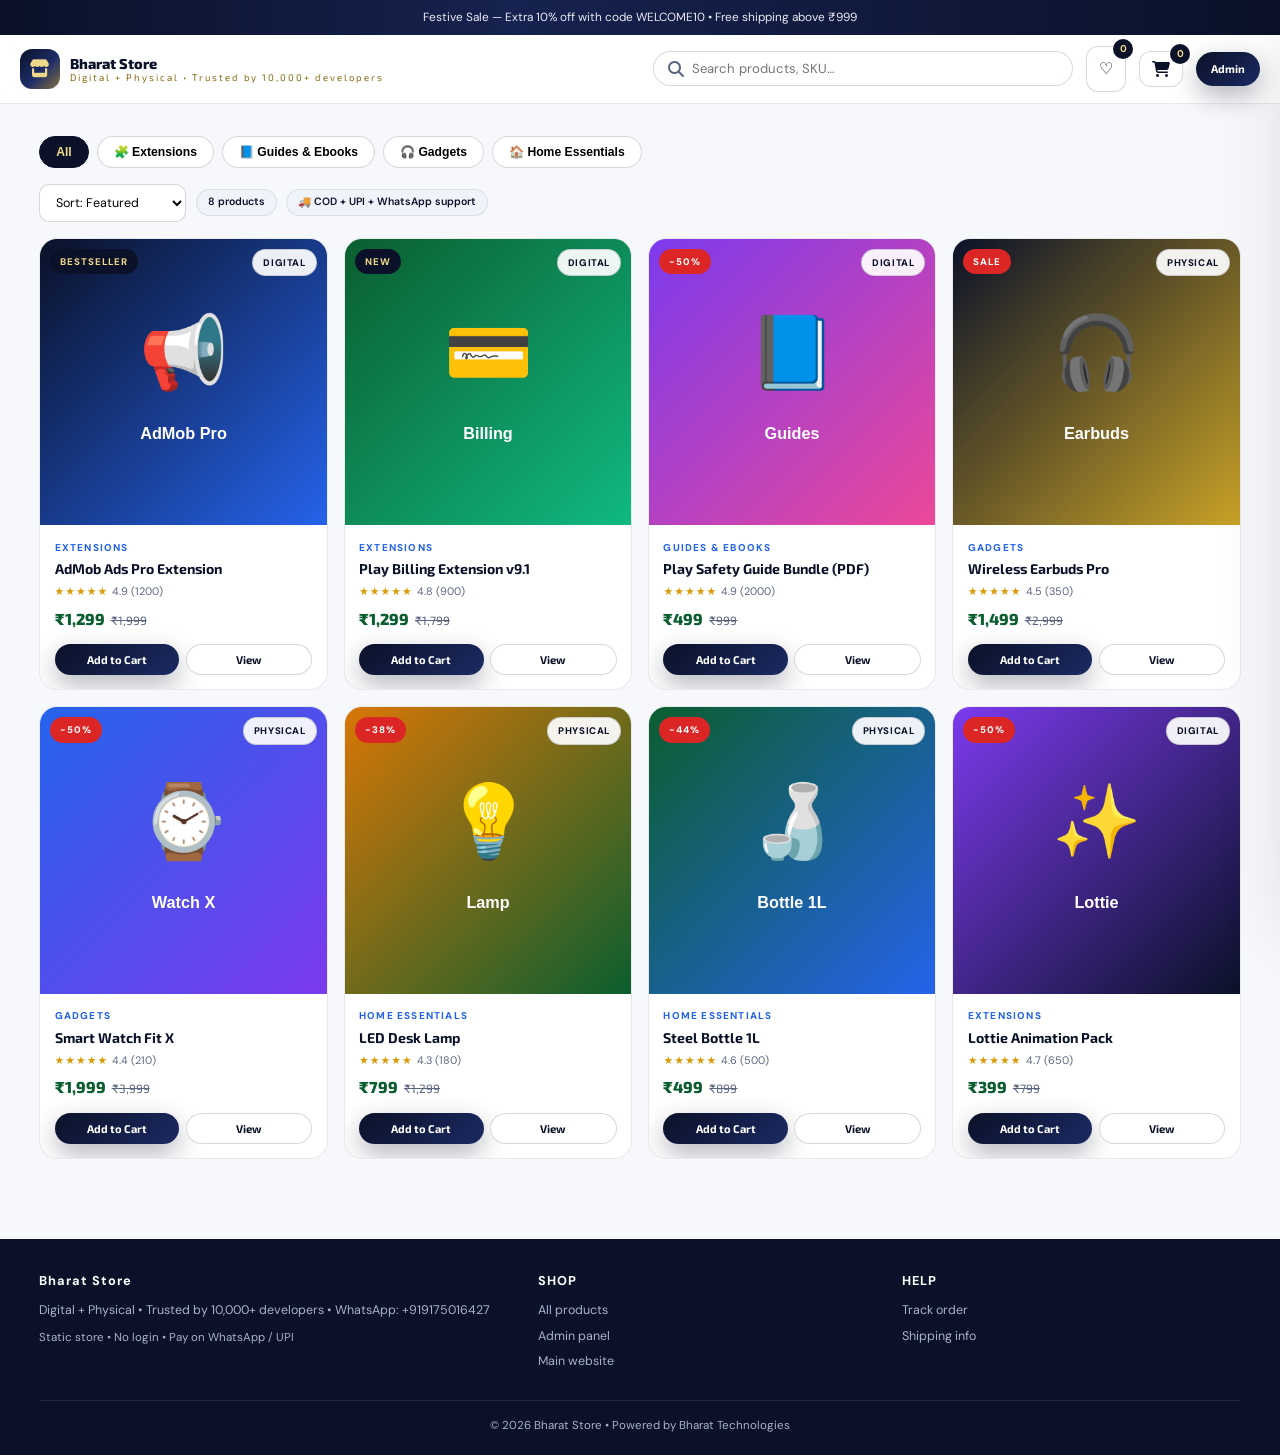
==== index.html @ 06591313 "Add files via upload" ====
<!DOCTYPE html>
<html lang="en">
<head>
<meta charset="UTF-8"><meta name="viewport" content="width=device-width, initial-scale=1.0">
<title>Bharat Store — Online Store</title>
<meta name="description" content="Bharat Store — digital + physical products. Order in 1 tap on WhatsApp.">
<link rel="preconnect" href="https://fonts.googleapis.com">
<link href="https://fonts.googleapis.com/css2?family=Exo+2:wght@600;700;800&family=DM+Sans:wght@400;500;600;700&display=swap" rel="stylesheet">
<link rel="stylesheet" href="https://cdnjs.cloudflare.com/ajax/libs/font-awesome/6.5.1/css/all.min.css">
<link rel="stylesheet" href="store.css">
</head>
<body>
<div class="topbar" id="announce"></div>
<header class="site"><div class="wrap nav">
<a href="onlinestore.html" class="brand"><div class="brand-mark" id="logoBox"><i class="fas fa-store"></i></div><div class="brand-name"><span id="sname">Bharat Store</span><small id="stag">ONLINE STORE</small></div></a>
<div class="search"><i class="fas fa-search" style="color:#5b657f"></i><input id="q" placeholder="Search products, SKU…"></div>
<a class="hbtn" id="wishBtn" title="Wishlist">♡<span class="n" id="wishN">0</span></a>
<a class="hbtn" id="cartBtn" title="Cart"><i class="fas fa-shopping-cart"></i><span class="n" id="cartN">0</span></a>
<a class="btn btn-navy btn-sm" href="admin.html">Admin</a>
</div></header>
<div class="wrap">
<div id="bannerBox"></div>
<section id="shop" class="sec">
<div class="chips" id="chips"></div>
<div class="toolbar"><select id="sort"><option value="featured">Sort: Featured</option><option value="low">Price: Low → High</option><option value="high">Price: High → Low</option><option value="rating">Top rated</option><option value="new">Newest</option></select><span class="pill" id="count"></span><span class="pill">🚚 COD + UPI + WhatsApp support</span></div>
<div class="grid" id="grid"></div>
</section>
</div>
<footer class="site"><div class="wrap"><div class="foot-grid">
<div><h4 id="fname">Bharat Store</h4><p id="ffoot" style="font-size:.78rem"></p><p style="font-size:.72rem;margin-top:.5rem">Static store • No login • Pay on WhatsApp / UPI</p></div>
<div><h4>SHOP</h4><a href="#shop">All products</a><a href="admin.html">Admin panel</a><a href="index.html">Main website</a></div>
<div><h4>HELP</h4><a href="#" onclick="alert('WhatsApp us for tracking, returns & support.');return false">Track order</a><a href="#" onclick="alert('Digital: instant on WhatsApp. Physical: 3-6 days.');return false">Shipping info</a></div>
</div><div style="text-align:center;font-size:.72rem;border-top:1px solid rgba(255,255,255,.1);padding-top:1rem">© <span id="yr"></span> Bharat Store • Powered by Bharat Technologies</div></div></footer>
<div class="overlay" id="ovl"></div>
<aside class="drawer" id="drawer"><div class="dhead"><b style="font-family:var(--font-h)">Your Cart</b><button class="hbtn" id="closeD">✕</button></div>
<div class="ditems" id="citems"></div>
<div class="dfoot"><div class="form" style="margin-bottom:.6rem"><div style="display:grid;grid-template-columns:1fr 1fr;gap:.5rem"><input id="coName" placeholder="Your name *"><input id="coPhone" placeholder="Phone / WhatsApp *"></div><input id="coAddr" style="margin-top:.5rem" placeholder="Full address (needed for physical items)"><input id="coNote" style="margin-top:.5rem" placeholder="Note (optional)"><div style="display:flex;gap:.5rem;margin-top:.5rem"><input id="coupon" placeholder="Coupon code"><button class="btn btn-ghost btn-sm" id="applyCp">Apply</button></div></div><div id="ctotal"></div><button class="btn btn-green" id="checkout" style="width:100%"><i class="fab fa-whatsapp"></i> Checkout on WhatsApp</button></div></aside>
<div class="modal" id="modal"><div class="mbox"><div style="grid-column:1/-1;text-align:right;padding:.6rem .8rem 0"><button class="hbtn" id="mclose">✕</button></div><div id="mbody" style="display:contents"></div></div></div>
<div class="lightbox" id="lightbox"><button class="lb-x" id="lbClose">✕</button><button class="lb-arrow l" id="lbPrev">‹</button><div class="lb-stage" id="lbStage"><img id="lbImg" alt="product image" draggable="false"></div><button class="lb-arrow r" id="lbNext">›</button><div class="lb-bar"><span id="lbCount"></span><span class="lb-tools"><button id="lbMinus" title="Zoom out">−</button><button id="lbPlus" title="Zoom in">+</button><button id="lbReset" title="Reset">⟲</button></span><span class="lb-hint">scroll / pinch to zoom • drag to pan • double-tap to zoom</span></div></div>
<div class="toast" id="toast"></div>
<script src="store-db.js"></script>
<script src="store-front.js"></script>
</body>
</html>
---- store.css ----
/* Bharat Store — shared light theme */
*{margin:0;padding:0;box-sizing:border-box}
:root{--paper:#f7f8fc;--card:#fff;--ink:#0a1128;--muted:#5b657f;--line:rgba(10,17,40,.09);--line2:rgba(10,17,40,.16);--gold:#c9a227;--gold2:#eed88a;--blue:#2563eb;--green:#0b5e2f;--green2:#12934c;--red:#dc2626;--r:18px;--shadow:0 18px 50px rgba(10,17,40,.10);--shadow-lg:0 30px 80px rgba(10,17,40,.16);--font-d:'DM Sans',system-ui,sans-serif;--font-h:'Exo 2',system-ui,sans-serif}
html{scroll-behavior:smooth}body{font-family:var(--font-d);background:var(--paper);color:var(--ink);line-height:1.6;-webkit-font-smoothing:antialiased}
img{max-width:100%;display:block}.wrap{max-width:1240px;margin:0 auto;padding:0 1.2rem}
a{color:inherit}.topbar{background:linear-gradient(90deg,#0a1128,#16224f 40%,#0a1128);color:#e9eaf2;font-size:.74rem;text-align:center;padding:.5rem 1rem}.topbar b{color:var(--gold2)}
header.site{position:sticky;top:0;z-index:50;background:rgba(255,255,255,.9);backdrop-filter:blur(18px);border-bottom:1px solid var(--line)}
.nav{display:flex;align-items:center;gap:.8rem;padding:.7rem 0}.brand{display:flex;align-items:center;gap:10px;text-decoration:none;margin-right:auto}.brand-mark{width:40px;height:40px;border-radius:12px;background:linear-gradient(135deg,#0a1128,#1d2c68 55%,#c9a227 130%);display:flex;align-items:center;justify-content:center;color:var(--gold2);font-size:1.1rem}.brand-name{font-family:var(--font-h);font-weight:800;font-size:.9rem;line-height:1.1}.brand-name small{display:block;font-weight:400;font-size:.6rem;letter-spacing:2px;color:#8a6d14}
.search{flex:1;max-width:420px;display:flex;align-items:center;gap:8px;background:#fff;border:1px solid var(--line2);border-radius:99px;padding:8px 14px}.search input{border:none;outline:none;background:transparent;width:100%;font-size:.82rem;font-family:inherit}
.hbtn{position:relative;border:1px solid var(--line2);background:#fff;border-radius:12px;padding:9px 12px;cursor:pointer;font-size:1rem;transition:.2s;text-decoration:none;display:inline-flex;align-items:center;gap:6px}.hbtn:hover{border-color:var(--ink);transform:translateY(-1px)}.hbtn .n{position:absolute;top:-8px;right:-8px;background:#0a1128;color:var(--gold2);font-size:.62rem;font-weight:700;min-width:20px;height:20px;border-radius:99px;display:flex;align-items:center;justify-content:center;padding:0 5px}
.btn{display:inline-flex;align-items:center;justify-content:center;gap:8px;padding:11px 22px;border-radius:99px;font-family:var(--font-h);font-weight:700;font-size:.78rem;text-decoration:none;border:none;cursor:pointer;transition:.25s;white-space:nowrap}.btn-sm{padding:8px 15px;font-size:.7rem}.btn-navy{background:linear-gradient(135deg,#0a1128,#1c2a63);color:#fff;box-shadow:0 10px 26px rgba(10,17,40,.3)}.btn-navy:hover{transform:translateY(-2px)}.btn-gold{background:linear-gradient(135deg,#a8841c,#e9cf6e 55%,#c9a227);color:#231a02}.btn-gold:hover{transform:translateY(-2px)}.btn-green{background:linear-gradient(135deg,#0b5e2f,#12934c);color:#fff}.btn-ghost{background:#fff;border:1px solid var(--line2);color:var(--ink)}.btn-ghost:hover{border-color:var(--ink)}.btn:disabled{opacity:.5;cursor:not-allowed;transform:none}
.hero{background:linear-gradient(135deg,#0a1128 0%,#1c2a63 55%,#3a2c05 100%);color:#fff;border-radius:26px;margin:1.2rem 0;padding:2.6rem 2rem;position:relative;overflow:hidden}.hero::after{content:'';position:absolute;width:520px;height:520px;background:radial-gradient(circle,rgba(201,162,39,.28),transparent 65%);top:-180px;right:-120px}.hero h1{font-family:var(--font-h);font-size:clamp(1.6rem,3.4vw,2.6rem);line-height:1.1;letter-spacing:-.5px;max-width:640px}.hero p{color:#c6cbe2;max-width:560px;margin:.6rem 0 1.2rem;font-size:.9rem}.hero-cta{display:flex;gap:.6rem;flex-wrap:wrap;position:relative;z-index:1}
.slider{position:relative;margin:1.1rem 0 0;border-radius:22px;overflow:hidden;background:transparent}.slides{display:flex;transition:transform .5s ease}.slide{min-width:100%;position:relative}.slide img{width:100%;height:clamp(160px,32vw,360px);object-fit:cover;display:block;border-radius:22px}.sarrow{position:absolute;top:50%;transform:translateY(-50%);width:38px;height:38px;border-radius:50%;border:none;background:rgba(10,17,40,.55);color:#fff;font-size:1rem;cursor:pointer;z-index:2}.sarrow:hover{background:#0a1128}.sarrow.l{left:12px}.sarrow.r{right:12px}.sdots{position:absolute;bottom:12px;left:0;right:0;display:flex;gap:6px;justify-content:center}.sdots i{width:8px;height:8px;border-radius:99px;background:rgba(255,255,255,.55);cursor:pointer;transition:.2s}.sdots i.on{width:26px;background:#fff}
.chips{display:flex;gap:.5rem;flex-wrap:wrap;margin:1rem 0}.chip{display:inline-flex;align-items:center;gap:7px;padding:8px 16px;border-radius:99px;background:#fff;border:1px solid var(--line2);font-size:.76rem;font-weight:700;cursor:pointer;transition:.2s}.chip:hover{border-color:var(--gold)}.chip.on{background:#0a1128;color:var(--gold2);border-color:#0a1128}
.toolbar{display:flex;gap:.6rem;align-items:center;flex-wrap:wrap;margin-bottom:1rem}.toolbar select,.toolbar input{background:#fff;border:1px solid var(--line2);border-radius:10px;padding:9px 12px;font-size:.78rem;font-family:inherit}
.grid{display:grid;grid-template-columns:repeat(4,1fr);gap:1rem;padding-bottom:2rem}.card{background:#fff;border:1px solid var(--line);border-radius:var(--r);overflow:hidden;display:flex;flex-direction:column;transition:.28s;position:relative}.card:hover{transform:translateY(-5px);box-shadow:var(--shadow-lg);border-color:rgba(201,162,39,.5)}.card .im{aspect-ratio:1;overflow:hidden;background:#eef0f7;position:relative;cursor:pointer}.card .im img{width:100%;height:100%;object-fit:cover;transition:.4s}.card:hover .im img{transform:scale(1.06)}.badge{position:absolute;top:10px;left:10px;background:#0a1128;color:var(--gold2);font-size:.6rem;font-weight:800;letter-spacing:1px;padding:5px 10px;border-radius:99px}.badge.sale{background:var(--red);color:#fff}.dtype{position:absolute;top:10px;right:10px;background:rgba(255,255,255,.92);font-size:.6rem;font-weight:800;letter-spacing:.6px;padding:5px 10px;border-radius:99px;border:1px solid var(--line2)}.card .bd{padding:.9rem;display:flex;flex-direction:column;gap:.3rem;flex:1}.card .cat{font-size:.62rem;font-weight:800;letter-spacing:1.2px;text-transform:uppercase;color:var(--blue)}.card h3{font-family:var(--font-h);font-size:.88rem;line-height:1.3;cursor:pointer}.card h3:hover{text-decoration:underline}.stars{color:#d99a06;font-size:.68rem;letter-spacing:1px}.stars span{color:var(--muted);letter-spacing:0}.price{font-family:var(--font-h);font-weight:800;font-size:1rem;color:var(--green)}.price s{color:var(--muted);font-weight:400;font-size:.75rem;margin-left:6px}.card .row{display:flex;gap:.4rem;margin-top:.5rem}.card .row .btn{flex:1}
.drawer{position:fixed;top:0;right:-420px;width:400px;max-width:94vw;height:100vh;background:#fff;z-index:200;transition:right .3s;box-shadow:var(--shadow-lg);display:flex;flex-direction:column}.drawer.open{right:0}.drawer head,.dhead{display:flex;align-items:center;justify-content:space-between;padding:1.1rem 1.2rem;border-bottom:1px solid var(--line)}.ditems{flex:1;overflow:auto;padding:1rem}.ditem{display:flex;gap:.7rem;border:1px solid var(--line);border-radius:14px;padding:.6rem;margin-bottom:.6rem}.ditem img{width:64px;height:64px;border-radius:10px;object-fit:cover}.qty{display:flex;align-items:center;gap:8px;margin-top:6px}.qty button{width:26px;height:26px;border-radius:8px;border:1px solid var(--line2);background:#fff;cursor:pointer;font-weight:800}.dfoot{border-top:1px solid var(--line);padding:1rem 1.2rem}.dfoot .line{display:flex;justify-content:space-between;font-size:.8rem;color:var(--muted);margin-bottom:4px}.dfoot .total{display:flex;justify-content:space-between;font-family:var(--font-h);font-weight:800;font-size:1.05rem;margin:.5rem 0}.overlay{position:fixed;inset:0;background:rgba(10,17,40,.5);z-index:150;opacity:0;visibility:hidden;transition:.3s}.overlay.show{opacity:1;visibility:visible}
.modal{position:fixed;inset:0;z-index:210;display:flex;align-items:center;justify-content:center;padding:1rem;opacity:0;visibility:hidden;transition:.25s}.modal.show{opacity:1;visibility:visible}.mbox{background:#fff;border-radius:22px;max-width:880px;width:100%;max-height:90vh;overflow:auto;display:grid;grid-template-columns:1fr 1fr}.mbox .mi{background:#f1f3fa;min-height:320px}.mbox .mi img{width:100%;height:100%;object-fit:cover;max-height:480px}.mbox .mt{padding:1.6rem}.thumbs{display:flex;gap:.4rem;margin-top:.6rem;flex-wrap:wrap}.thumbs img{width:56px;height:56px;border-radius:10px;object-fit:cover;cursor:pointer;border:2px solid transparent}.thumbs img.on{border-color:var(--gold)}
.zoomable{cursor:zoom-in;position:relative}.zoom-hint{position:absolute;bottom:10px;right:10px;background:rgba(10,17,40,.65);color:#fff;font-size:.66rem;font-weight:700;padding:5px 11px;border-radius:99px;pointer-events:none}
.lightbox{position:fixed;inset:0;z-index:300;background:rgba(5,8,20,.94);display:flex;align-items:center;justify-content:center;opacity:0;visibility:hidden;transition:.25s}.lightbox.show{opacity:1;visibility:visible}.lb-stage{width:100vw;height:100vh;display:flex;align-items:center;justify-content:center;overflow:hidden;touch-action:none}.lb-stage img{max-width:92vw;max-height:84vh;object-fit:contain;user-select:none;-webkit-user-drag:none;cursor:grab;transition:transform .12s ease-out}.lb-stage img.grabbing{cursor:grabbing}.lb-x{position:absolute;top:14px;right:16px;width:42px;height:42px;border-radius:50%;border:1px solid rgba(255,255,255,.35);background:rgba(255,255,255,.1);color:#fff;font-size:1rem;cursor:pointer;z-index:2}.lb-x:hover{background:rgba(255,255,255,.25)}.lb-arrow{position:absolute;top:50%;transform:translateY(-50%);width:46px;height:46px;border-radius:50%;border:1px solid rgba(255,255,255,.3);background:rgba(255,255,255,.1);color:#fff;font-size:1.5rem;cursor:pointer;z-index:2}.lb-arrow:hover{background:rgba(255,255,255,.25)}.lb-arrow.l{left:14px}.lb-arrow.r{right:14px}.lb-bar{position:absolute;bottom:14px;left:0;right:0;display:flex;align-items:center;justify-content:center;gap:12px;color:#fff;font-size:.78rem}.lb-tools{display:flex;gap:6px}.lb-tools button{width:34px;height:34px;border-radius:10px;border:1px solid rgba(255,255,255,.3);background:rgba(255,255,255,.1);color:#fff;font-size:1rem;cursor:pointer}.lb-tools button:hover{background:rgba(255,255,255,.25)}.lb-hint{font-size:.66rem;opacity:.65}
.form label{display:block;font-size:.72rem;font-weight:700;margin:.7rem 0 .3rem;letter-spacing:.3px}.form input,.form select,.form textarea{width:100%;border:1px solid var(--line2);border-radius:10px;padding:10px 12px;font-size:.82rem;font-family:inherit;background:#fff}.form textarea{min-height:90px;resize:vertical}.toast{position:fixed;bottom:20px;left:50%;transform:translateX(-50%) translateY(20px);background:#0a1128;color:#fff;padding:.7rem 1.3rem;border-radius:99px;font-size:.8rem;z-index:400;opacity:0;transition:.3s;pointer-events:none;max-width:90vw;text-align:center}.toast.show{opacity:1;transform:translateX(-50%)}
footer.site{background:#0a1128;color:#aab1cc;margin-top:2rem;padding:2rem 0 1.2rem}.foot-grid{display:grid;grid-template-columns:1.4fr 1fr 1fr;gap:1.5rem;margin-bottom:1.4rem}footer.site h4{color:#fff;font-size:.8rem;letter-spacing:1px;margin-bottom:.6rem}footer.site a{color:#aab1cc;text-decoration:none;font-size:.78rem;display:block;margin-bottom:.35rem}.sec{padding:1rem 0}.empty{text-align:center;padding:3rem 1rem;color:var(--muted)}.pill{display:inline-flex;align-items:center;gap:5px;background:#f1f3fa;border:1px solid var(--line);border-radius:99px;padding:4px 11px;font-size:.66rem;font-weight:600}
/* admin */
.adm{display:grid;grid-template-columns:230px 1fr;min-height:100vh}.side{background:#0a1128;color:#c6cbe2;padding:1.2rem .9rem;position:sticky;top:0;height:100vh}.side h2{color:#fff;font-family:var(--font-h);font-size:.95rem}.side a{display:flex;gap:10px;align-items:center;color:#c6cbe2;text-decoration:none;padding:.65rem .8rem;border-radius:12px;font-size:.82rem;margin-top:4px;cursor:pointer}.side a.on,.side a:hover{background:rgba(255,255,255,.1);color:#fff}.main{padding:1.4rem;max-width:1100px}.stat-grid{display:grid;grid-template-columns:repeat(4,1fr);gap:.8rem;margin:1rem 0}.stat{background:#fff;border:1px solid var(--line);border-radius:16px;padding:1rem}.stat b{font-family:var(--font-h);font-size:1.5rem;display:block}.stat small{color:var(--muted);font-size:.68rem;letter-spacing:1px;text-transform:uppercase;font-weight:700}.tbl{width:100%;border-collapse:collapse;background:#fff;border-radius:14px;overflow:hidden;font-size:.78rem}.tbl th,.tbl td{padding:.6rem .7rem;border-bottom:1px solid var(--line);text-align:left;vertical-align:middle}.tbl th{background:#f4f6fd;font-size:.66rem;letter-spacing:1px;text-transform:uppercase}.tbl img{width:44px;height:44px;border-radius:9px;object-fit:cover}.inp{border:1px solid var(--line2);border-radius:10px;padding:9px 12px;font-size:.8rem;font-family:inherit;background:#fff}.tabs{display:flex;gap:.4rem;flex-wrap:wrap;margin:1rem 0}.tab{padding:8px 16px;border-radius:99px;background:#fff;border:1px solid var(--line2);font-size:.76rem;font-weight:700;cursor:pointer}.tab.on{background:#0a1128;color:var(--gold2);border-color:#0a1128}.pgrid{display:grid;grid-template-columns:repeat(auto-fill,minmax(150px,1fr));gap:.6rem}.pimg{position:relative;border-radius:12px;overflow:hidden;border:2px solid var(--line)}.pimg img{width:100%;height:120px;object-fit:cover}.pimg button{position:absolute;top:6px;right:6px;background:rgba(0,0,0,.65);color:#fff;border:none;border-radius:8px;padding:3px 8px;cursor:pointer;font-size:.7rem}.pimg .star{left:6px;right:auto}
@media(max-width:1000px){.grid{grid-template-columns:repeat(3,1fr)}.mbox{grid-template-columns:1fr}.adm{grid-template-columns:1fr}.side{position:static;height:auto}.stat-grid{grid-template-columns:repeat(2,1fr)}.search{display:none}}
@media(max-width:640px){.grid{grid-template-columns:repeat(2,1fr)}.foot-grid{grid-template-columns:1fr}.hero{padding:1.8rem 1.2rem}.drawer{width:100vw}}
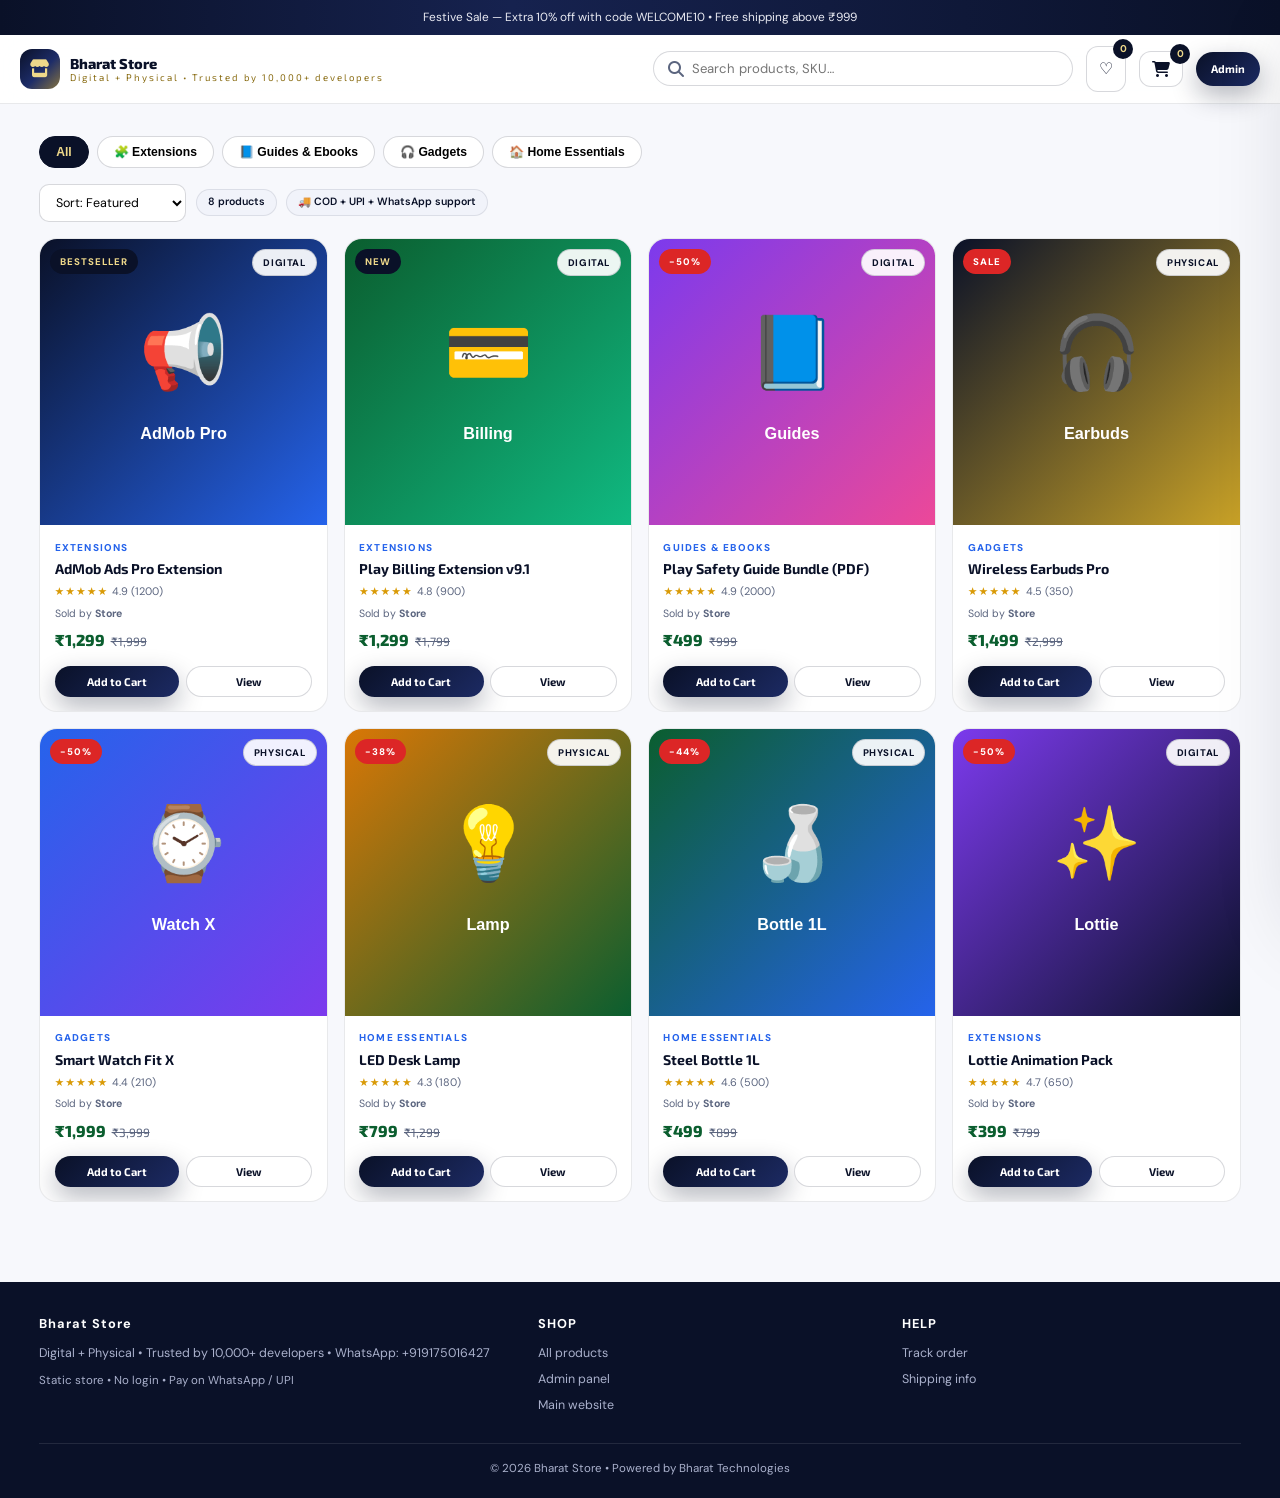
==== commit bdc6070c: "Add files via upload" ====
--- a/index.html
+++ b/index.html
@@ -12,7 +12,7 @@
 <body>
 <div class="topbar" id="announce"></div>
 <header class="site"><div class="wrap nav">
-<a href="onlinestore.html" class="brand"><div class="brand-mark" id="logoBox"><i class="fas fa-store"></i></div><div class="brand-name"><span id="sname">Bharat Store</span><small id="stag">ONLINE STORE</small></div></a>
+<a href="index.html" class="brand"><div class="brand-mark" id="logoBox"><i class="fas fa-store"></i></div><div class="brand-name"><span id="sname">Bharat Store</span><small id="stag">ONLINE STORE</small></div></a>
 <div class="search"><i class="fas fa-search" style="color:#5b657f"></i><input id="q" placeholder="Search products, SKU…"></div>
 <a class="hbtn" id="wishBtn" title="Wishlist">♡<span class="n" id="wishN">0</span></a>
 <a class="hbtn" id="cartBtn" title="Cart"><i class="fas fa-shopping-cart"></i><span class="n" id="cartN">0</span></a>
@@ -28,7 +28,7 @@
 </div>
 <footer class="site"><div class="wrap"><div class="foot-grid">
 <div><h4 id="fname">Bharat Store</h4><p id="ffoot" style="font-size:.78rem"></p><p style="font-size:.72rem;margin-top:.5rem">Static store • No login • Pay on WhatsApp / UPI</p></div>
-<div><h4>SHOP</h4><a href="#shop">All products</a><a href="admin.html">Admin panel</a><a href="index.html">Main website</a></div>
+<div><h4>SHOP</h4><a href="#shop">All products</a><a href="admin.html">Admin panel</a><a href="btechdev/index.html">Main website</a></div>
 <div><h4>HELP</h4><a href="#" onclick="alert('WhatsApp us for tracking, returns & support.');return false">Track order</a><a href="#" onclick="alert('Digital: instant on WhatsApp. Physical: 3-6 days.');return false">Shipping info</a></div>
 </div><div style="text-align:center;font-size:.72rem;border-top:1px solid rgba(255,255,255,.1);padding-top:1rem">© <span id="yr"></span> Bharat Store • Powered by Bharat Technologies</div></div></footer>
 <div class="overlay" id="ovl"></div>
